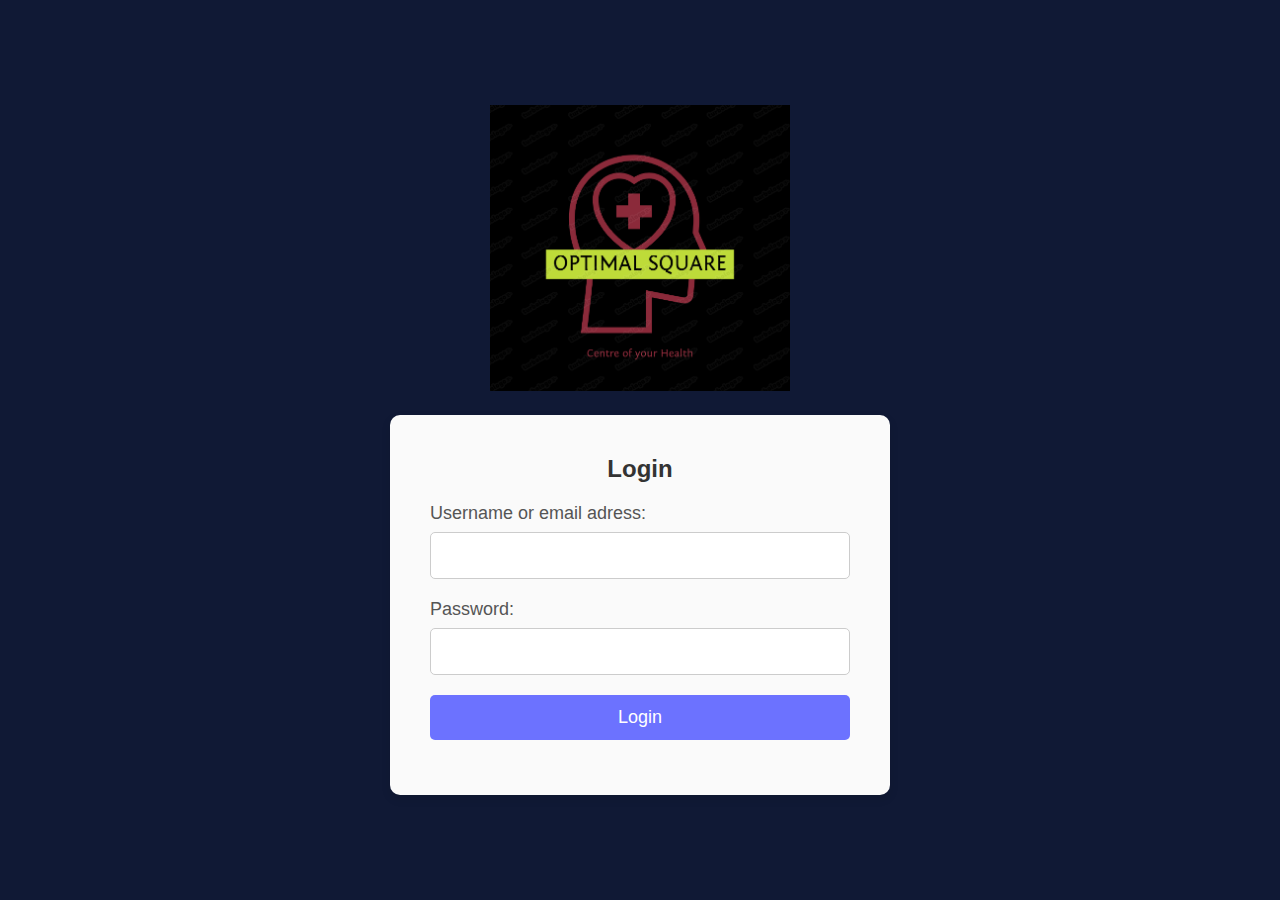
==== index.html @ b499cd50 "Add files via upload" ====
<!DOCTYPE html>
<html lang="en">
<head>
    <meta charset="UTF-8">
    <meta name="viewport" content="width=device-width, initial-scale=1.0">
    <title>Login Page</title>
    <style>
        * {
            margin: 0;
            padding: 0;
            box-sizing: border-box;
        }

        body {
            font-family: Arial, sans-serif;
            background-color: #101935; /* Dark purple background */
            display: flex;
            flex-direction: column;
            align-items: center;
            justify-content: center;
            height: 100vh;
        }

        .logo {
            margin-bottom: 20px;
        }

        .logo img {
            width: 300px; /* Set the logo size */
        }

        .login-container {
            background-color: #fafafa;
            padding: 40px;
            border-radius: 10px;
            width: 500px; /* Increased width */
            box-shadow: 0px 4px 10px rgba(0, 0, 0, 0.1);
            text-align: center;
        }

        h2 {
            color: #333;
            margin-bottom: 20px;
            font-size: 24px; /* Increased heading size */
        }

        .input-group {
            margin-bottom: 20px; /* Increased spacing */
            text-align: left;
        }

        .input-group label {
            display: block;
            color: #555;
            font-size: 18px; /* Increased font size */
        }

        .input-group input {
            width: 100%;
            padding: 12px; /* Increased padding */
            margin-top: 8px;
            border: 1px solid #ccc;
            border-radius: 5px;
            font-size: 18px; /* Increased input text size */
        }

        .login-btn {
            width: 100%;
            padding: 12px;
            background-color: #6c72ff; /* Indigo color for the button */
            color: white;
            border: none;
            border-radius: 5px;
            cursor: pointer;
            font-size: 18px; /* Increased button font size */
        }

        .login-btn:hover {
            background-color: #101935;
        }

        #error-message {
            margin-top: 15px;
            color: red;
            font-size: 14px;
        }
    </style>
</head>
<body>
    <!-- Logo Section -->
    <div class="logo">
        <img src="images/optimalsquare.png"> <!-- Placeholder logo -->
    </div>

    <div class="login-container">
        <h2>Login</h2>
        <form id="loginForm" onsubmit="return validateForm()">
            <div class="input-group">
                <label for="username">Username or email adress:</label>
                <input type="text" id="username" name="username" required>
            </div>
            <div class="input-group">
                <label for="password">Password:</label>
                <input type="password" id="password" name="password" required>
            </div>
            <button type="submit" class="login-btn">Login</button>
        </form>
        <div id="error-message"></div>
    </div>

    <script>
        function validateForm() {
            var username = document.getElementById("username").value;
            var password = document.getElementById("password").value;
            var errorMessage = document.getElementById("error-message");

            errorMessage.textContent = ""; // Clear previous error messages

            if (username === "" || password === "") {
                errorMessage.textContent = "Both fields are required.";
                return false; // Prevent form submission
            }

            // Simple username and password validation
            if (username !== "Motho Batho" || password !== "password") {
                errorMessage.textContent = "Invalid username or password.";
                return false; // Prevent form submission
            }

            window.location.href = "home.html"; // Change to your desired URL
            return false;

            alert("Login successful!");
            return true; // Allow form submission
        }
    </script>
</body>
</html>
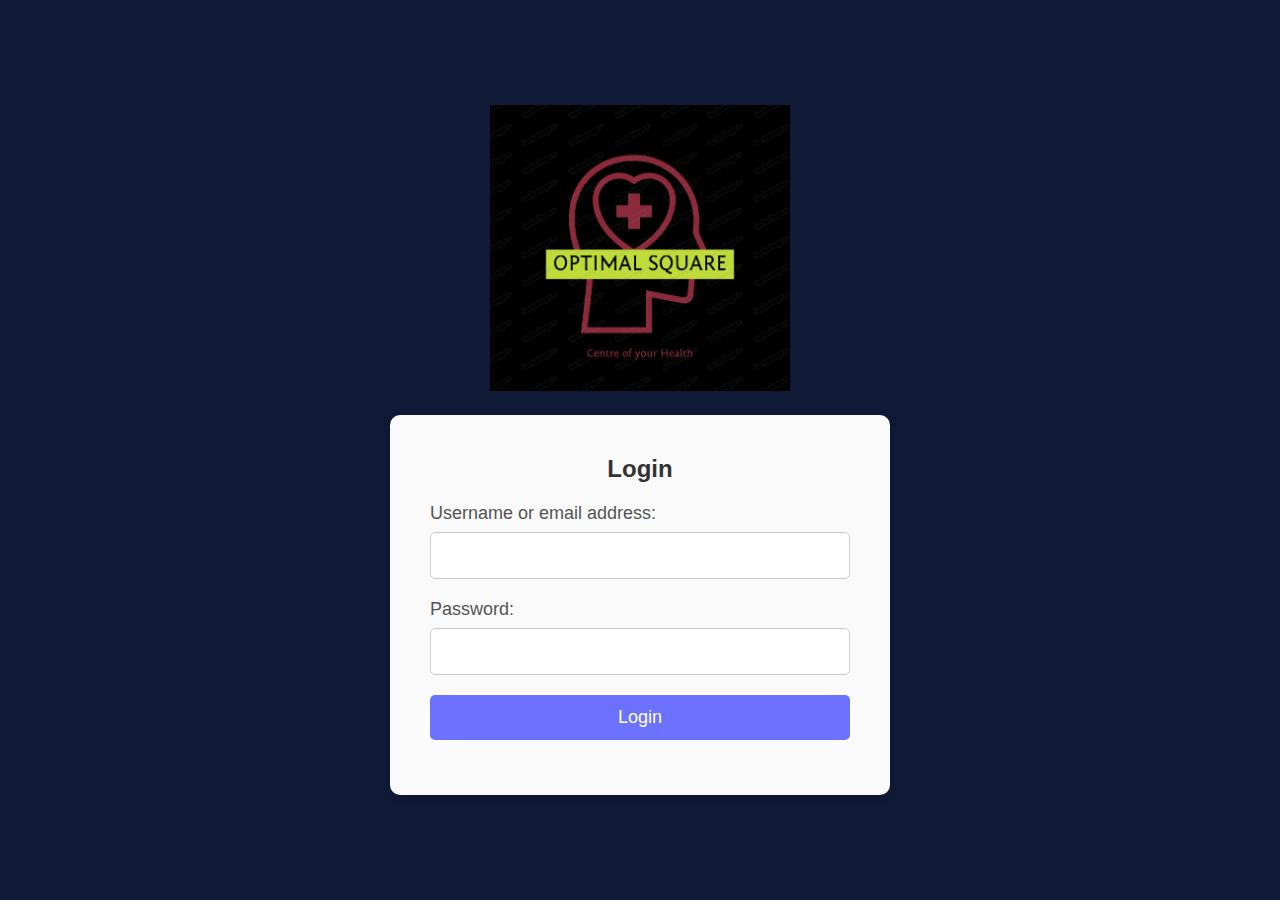
==== commit ff846759: "Update index.html" ====
--- a/index.html
+++ b/index.html
@@ -96,7 +96,7 @@
         <h2>Login</h2>
         <form id="loginForm" onsubmit="return validateForm()">
             <div class="input-group">
-                <label for="username">Username or email adress:</label>
+                <label for="username">Username or email address:</label>
                 <input type="text" id="username" name="username" required>
             </div>
             <div class="input-group">
@@ -122,7 +122,7 @@
             }
 
             // Simple username and password validation
-            if (username !== "Motho Batho" || password !== "password") {
+            if (username !== "Motho Batho" || password !== "p@ssworD1") {
                 errorMessage.textContent = "Invalid username or password.";
                 return false; // Prevent form submission
             }
@@ -135,4 +135,4 @@
         }
     </script>
 </body>
-</html>+</html>
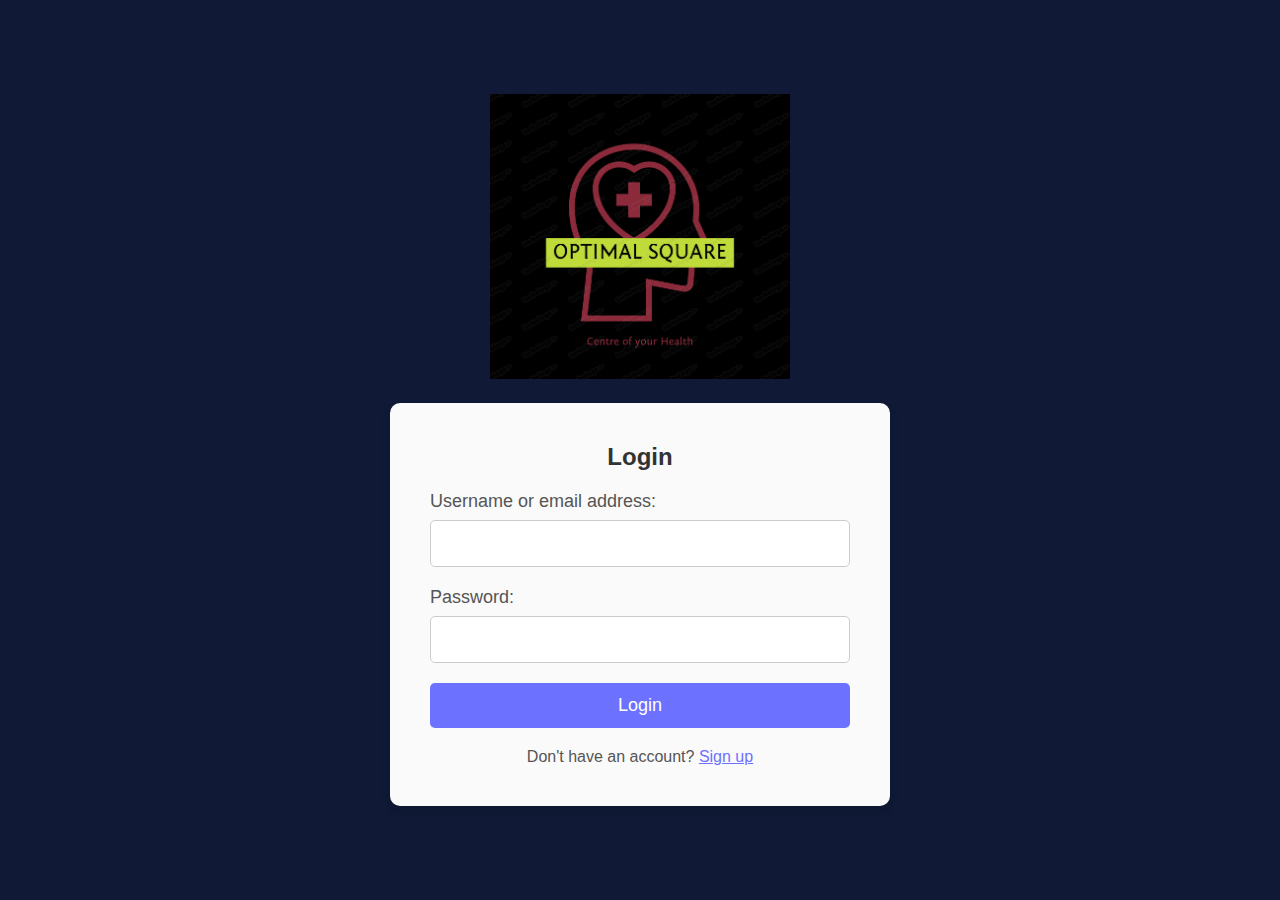
==== commit 59b158e7: "Update index.html" ====
--- a/index.html
+++ b/index.html
@@ -84,6 +84,25 @@
             color: red;
             font-size: 14px;
         }
+
+        .signup-text {
+            margin-top: 20px;
+            font-size: 16px;
+            color: #555;
+        }
+
+        .signup-btn {
+            background: none;
+            color: #6c72ff;
+            font-size: 16px;
+            border: none;
+            cursor: pointer;
+            text-decoration: underline;
+        }
+
+        .signup-btn:hover {
+            color: #101935;
+        }
     </style>
 </head>
 <body>
@@ -106,6 +125,10 @@
             <button type="submit" class="login-btn">Login</button>
         </form>
         <div id="error-message"></div>
+        <div class="signup-text">
+            Don't have an account? 
+            <button class="signup-btn" onclick="window.location.href='signup.html'">Sign up</button>
+        </div>
     </div>
 
     <script>
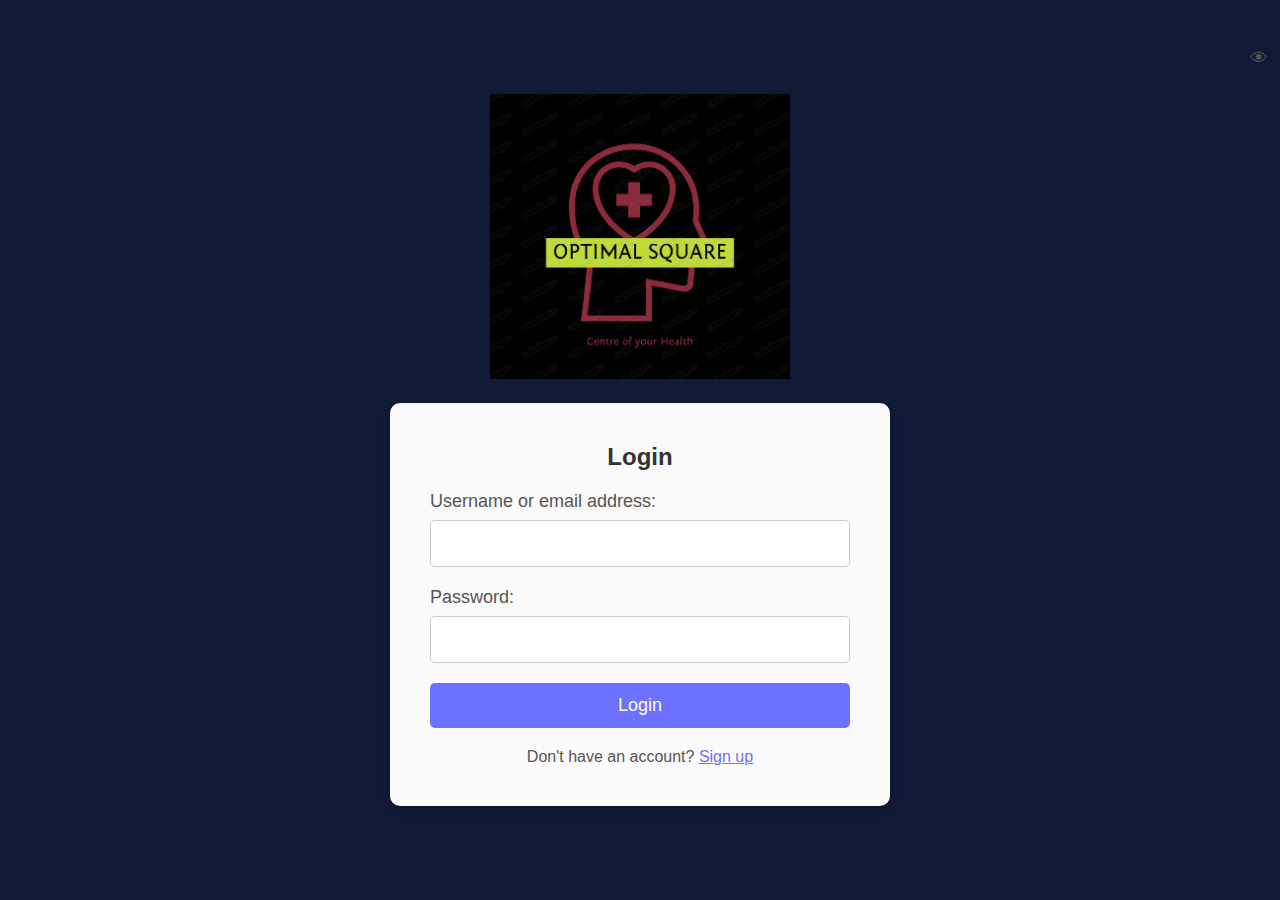
==== commit 942e909f: "Update index.html" ====
--- a/index.html
+++ b/index.html
@@ -64,6 +64,17 @@
             font-size: 18px; /* Increased input text size */
         }
 
+        .toggle-password {
+            position: absolute;
+            right: 12px;
+            top: 48px;
+            cursor: pointer;
+            font-size: 18px;
+            color: #555;
+            background: none;
+            border: none;
+        }
+
         .login-btn {
             width: 100%;
             padding: 12px;
@@ -121,6 +132,9 @@
             <div class="input-group">
                 <label for="password">Password:</label>
                 <input type="password" id="password" name="password" required>
+                <button type="button" class="toggle-password" onclick="togglePasswordVisibility()">
+                    &#128065; <!-- Eye icon -->
+                </button>
             </div>
             <button type="submit" class="login-btn">Login</button>
         </form>
@@ -156,6 +170,19 @@
             alert("Login successful!");
             return true; // Allow form submission
         }
+
+        function togglePasswordVisibility() {
+            var passwordField = document.getElementById("password");
+            var toggleButton = document.querySelector(".toggle-password");
+
+            if (passwordField.type === "password") {
+                passwordField.type = "text";
+                toggleButton.innerHTML = "&#128065;"; // Eye icon
+            } else {
+                passwordField.type = "password";
+                toggleButton.innerHTML = "&#128065;"; // Eye icon
+            }
+        }
     </script>
 </body>
 </html>
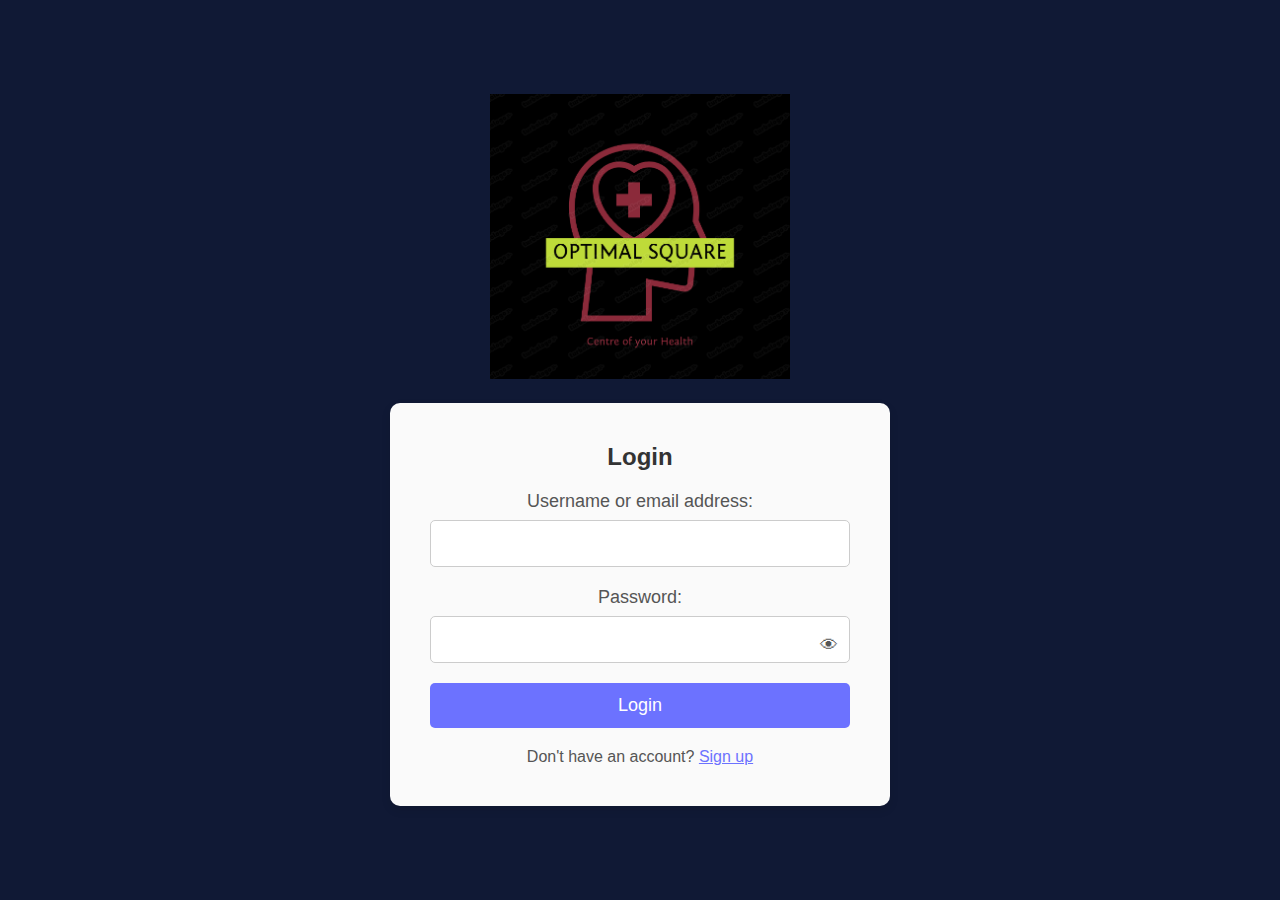
==== commit 7d5a3a04: "Update index.html" ====
--- a/index.html
+++ b/index.html
@@ -46,7 +46,7 @@
 
         .input-group {
             margin-bottom: 20px; /* Increased spacing */
-            text-align: left;
+            position: relative; /* For positioning the eye icon */
         }
 
         .input-group label {
